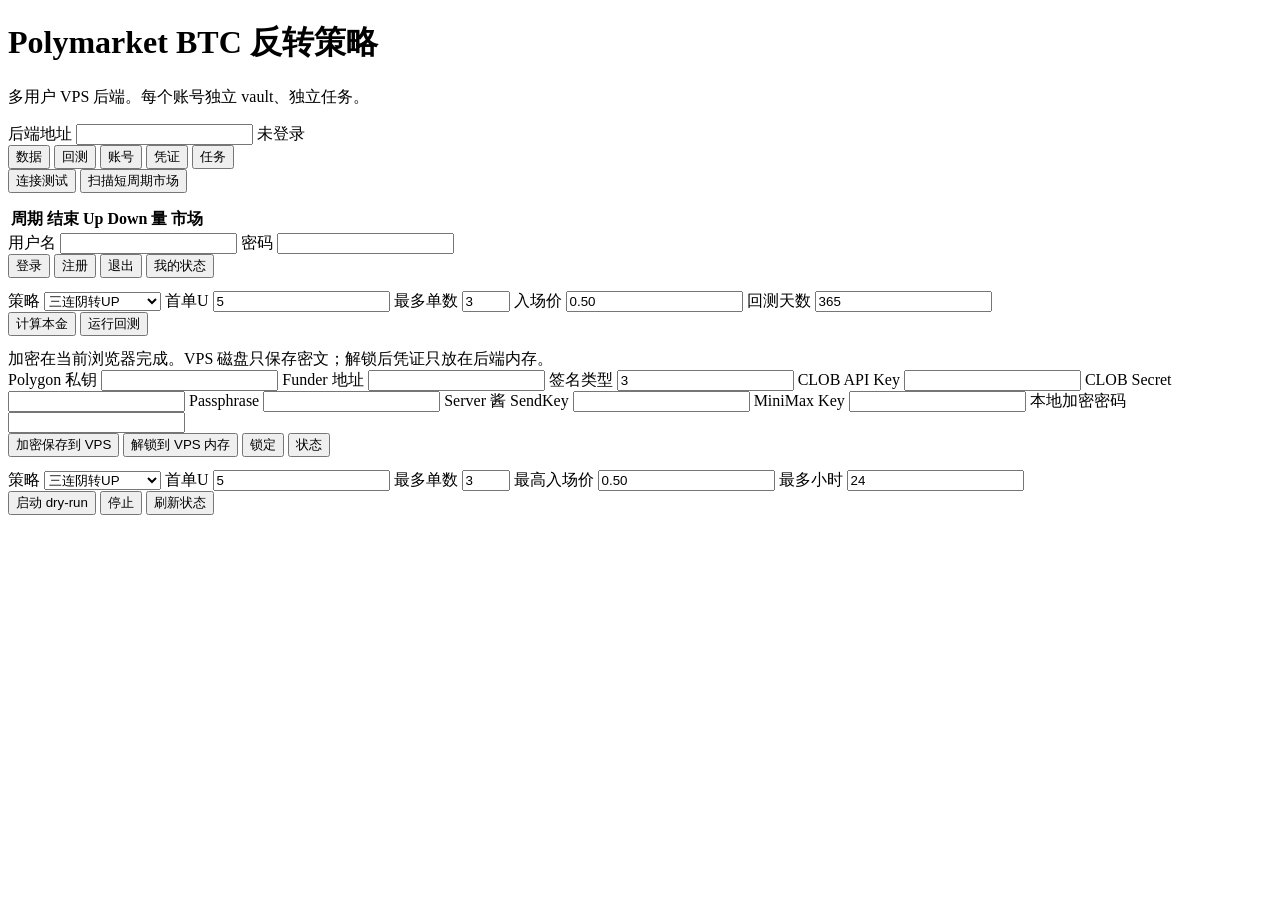
==== vps_version/frontend/index.html @ f08d7cf4 "Fix VPS frontend public asset paths" ====
<!doctype html>
<html lang="zh-CN">
<head>
  <meta charset="utf-8">
  <meta name="viewport" content="width=device-width, initial-scale=1">
  <title>Polymarket VPS 控制台</title>
  <link rel="stylesheet" href="/static/styles.css">
</head>
<body>
  <header>
    <div>
      <h1>Polymarket BTC 反转策略</h1>
      <p>多用户 VPS 后端。每个账号独立 vault、独立任务。</p>
    </div>
    <div class="header-controls">
      <label class="endpoint">后端地址 <input id="apiBase" value=""></label>
      <span id="loginState">未登录</span>
    </div>
  </header>

  <main>
    <nav>
      <button class="tab active" data-tab="dashboard">数据</button>
      <button class="tab" data-tab="backtest">回测</button>
      <button class="tab" data-tab="account">账号</button>
      <button class="tab" data-tab="vault">凭证</button>
      <button class="tab" data-tab="live">任务</button>
    </nav>

    <section id="dashboard" class="panel active">
      <div class="toolbar">
        <button id="healthBtn">连接测试</button>
        <button id="scanBtn">扫描短周期市场</button>
      </div>
      <pre id="healthBox"></pre>
      <table>
        <thead><tr><th>周期</th><th>结束</th><th>Up</th><th>Down</th><th>量</th><th>市场</th></tr></thead>
        <tbody id="marketsBody"></tbody>
      </table>
    </section>

    <section id="account" class="panel">
      <div class="form-grid">
        <label>用户名 <input id="username" autocomplete="username"></label>
        <label>密码 <input id="password" type="password" autocomplete="current-password"></label>
      </div>
      <div class="toolbar">
        <button id="loginBtn">登录</button>
        <button id="registerBtn">注册</button>
        <button id="logoutBtn">退出</button>
        <button id="meBtn">我的状态</button>
      </div>
      <pre id="accountBox"></pre>
    </section>

    <section id="backtest" class="panel">
      <div class="form-grid">
        <label>策略
          <select id="mode">
            <option>三连阴转UP</option>
            <option>三连阳转DOWN</option>
          </select>
        </label>
        <label>首单U <input id="initial" type="number" value="5" step="0.1"></label>
        <label>最多单数 <input id="layers" type="number" value="3" min="1" max="10"></label>
        <label>入场价 <input id="entry" type="number" value="0.50" step="0.01"></label>
        <label>回测天数 <input id="days" type="number" value="365"></label>
      </div>
      <div class="toolbar">
        <button id="capitalBtn">计算本金</button>
        <button id="backtestBtn">运行回测</button>
      </div>
      <pre id="capitalBox"></pre>
      <pre id="backtestBox"></pre>
    </section>

    <section id="vault" class="panel">
      <div class="notice">加密在当前浏览器完成。VPS 磁盘只保存密文；解锁后凭证只放在后端内存。</div>
      <div class="form-grid">
        <label>Polygon 私钥 <input id="privKey" type="password" autocomplete="off"></label>
        <label>Funder 地址 <input id="funder" autocomplete="off"></label>
        <label>签名类型 <input id="signatureType" value="3"></label>
        <label>CLOB API Key <input id="apiKey" autocomplete="off"></label>
        <label>CLOB Secret <input id="apiSecret" type="password" autocomplete="off"></label>
        <label>Passphrase <input id="apiPassphrase" type="password" autocomplete="off"></label>
        <label>Server 酱 SendKey <input id="serverChan" type="password" autocomplete="off"></label>
        <label>MiniMax Key <input id="minimax" type="password" autocomplete="off"></label>
        <label>本地加密密码 <input id="vaultPassword" type="password" autocomplete="new-password"></label>
      </div>
      <div class="toolbar">
        <button id="saveVaultBtn">加密保存到 VPS</button>
        <button id="unlockVaultBtn">解锁到 VPS 内存</button>
        <button id="lockVaultBtn">锁定</button>
        <button id="vaultStatusBtn">状态</button>
      </div>
      <pre id="vaultBox"></pre>
    </section>

    <section id="live" class="panel">
      <div class="form-grid">
        <label>策略
          <select id="liveMode">
            <option>三连阴转UP</option>
            <option>三连阳转DOWN</option>
          </select>
        </label>
        <label>首单U <input id="liveInitial" type="number" value="5" step="0.1"></label>
        <label>最多单数 <input id="liveLayers" type="number" value="3" min="1" max="10"></label>
        <label>最高入场价 <input id="liveEntry" type="number" value="0.50" step="0.01"></label>
        <label>最多小时 <input id="liveHours" type="number" value="24" step="1"></label>
      </div>
      <div class="toolbar">
        <button id="startDryRunBtn">启动 dry-run</button>
        <button id="stopLiveBtn">停止</button>
        <button id="liveStatusBtn">刷新状态</button>
      </div>
      <pre id="liveBox"></pre>
    </section>
  </main>

  <script src="/static/app.js"></script>
</body>
</html>
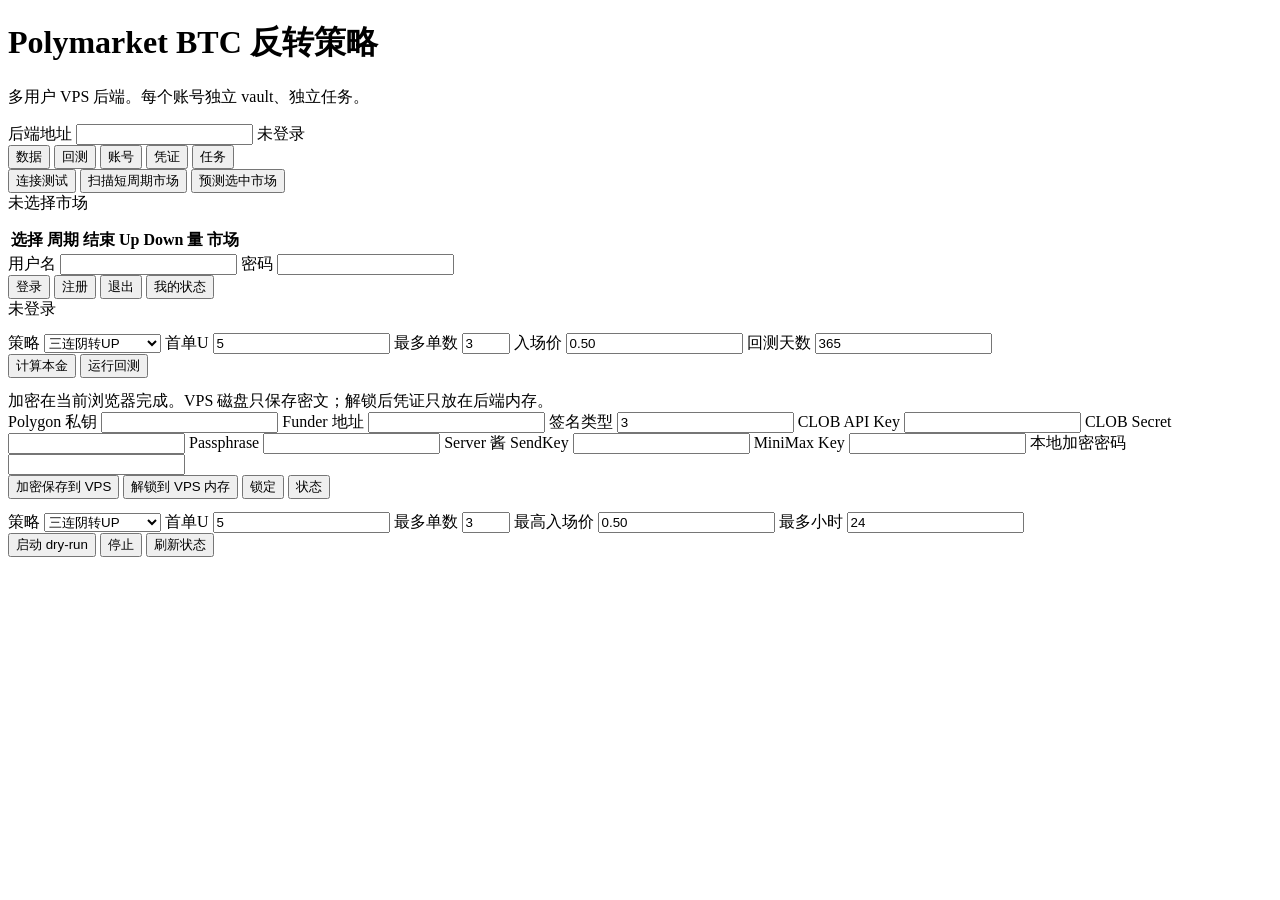
==== commit 38c49e09: "Add VPS market selection prediction UI" ====
--- a/vps_version/frontend/index.html
+++ b/vps_version/frontend/index.html
@@ -31,10 +31,12 @@
       <div class="toolbar">
         <button id="healthBtn">连接测试</button>
         <button id="scanBtn">扫描短周期市场</button>
+        <button id="predictBtn">预测选中市场</button>
       </div>
+      <div id="selectedMarketBox" class="status-line">未选择市场</div>
       <pre id="healthBox"></pre>
       <table>
-        <thead><tr><th>周期</th><th>结束</th><th>Up</th><th>Down</th><th>量</th><th>市场</th></tr></thead>
+        <thead><tr><th>选择</th><th>周期</th><th>结束</th><th>Up</th><th>Down</th><th>量</th><th>市场</th></tr></thead>
         <tbody id="marketsBody"></tbody>
       </table>
     </section>
@@ -50,6 +52,7 @@
         <button id="logoutBtn">退出</button>
         <button id="meBtn">我的状态</button>
       </div>
+      <div id="accountStatus" class="status-line">未登录</div>
       <pre id="accountBox"></pre>
     </section>
 
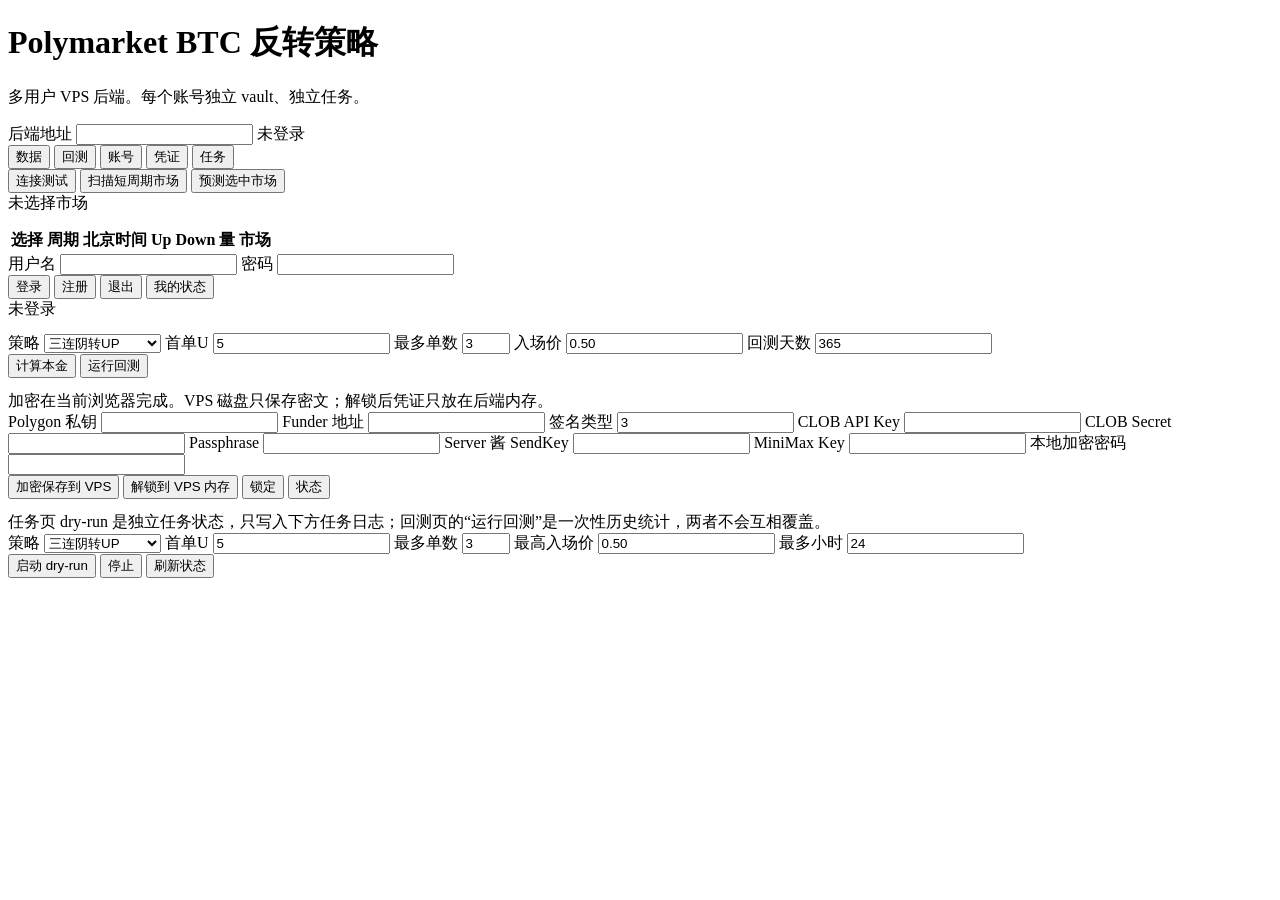
==== commit 7fc4ec15: "Show Beijing time for VPS markets" ====
--- a/vps_version/frontend/index.html
+++ b/vps_version/frontend/index.html
@@ -36,7 +36,7 @@
       <div id="selectedMarketBox" class="status-line">未选择市场</div>
       <pre id="healthBox"></pre>
       <table>
-        <thead><tr><th>选择</th><th>周期</th><th>结束</th><th>Up</th><th>Down</th><th>量</th><th>市场</th></tr></thead>
+        <thead><tr><th>选择</th><th>周期</th><th>北京时间</th><th>Up</th><th>Down</th><th>量</th><th>市场</th></tr></thead>
         <tbody id="marketsBody"></tbody>
       </table>
     </section>
@@ -100,6 +100,7 @@
     </section>
 
     <section id="live" class="panel">
+      <div class="notice">任务页 dry-run 是独立任务状态，只写入下方任务日志；回测页的“运行回测”是一次性历史统计，两者不会互相覆盖。</div>
       <div class="form-grid">
         <label>策略
           <select id="liveMode">
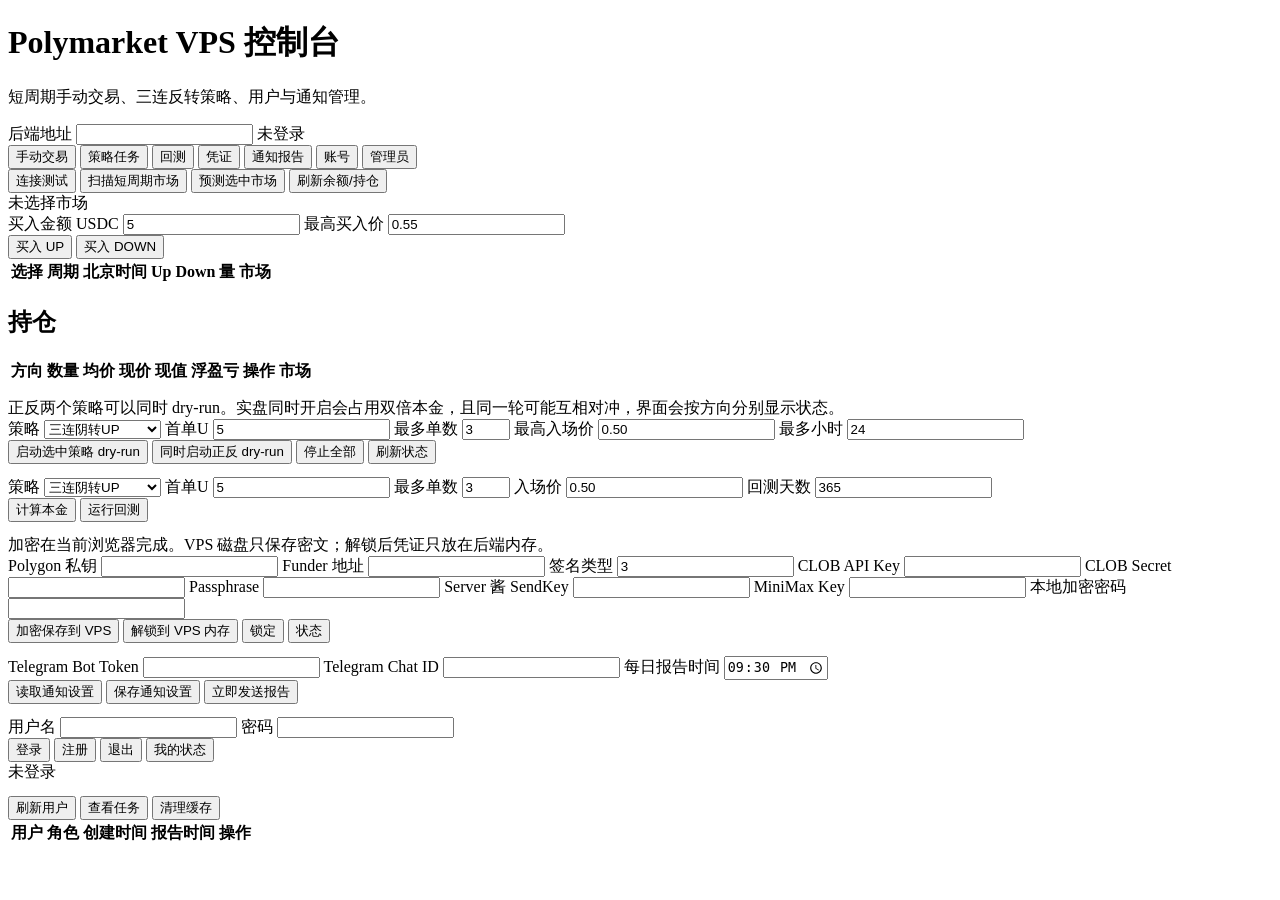
==== commit f9cf6aff: "Add VPS admin and notification controls" ====
--- a/vps_version/frontend/index.html
+++ b/vps_version/frontend/index.html
@@ -9,8 +9,8 @@
 <body>
   <header>
     <div>
-      <h1>Polymarket BTC 反转策略</h1>
-      <p>多用户 VPS 后端。每个账号独立 vault、独立任务。</p>
+      <h1>Polymarket VPS 控制台</h1>
+      <p>短周期手动交易、三连反转策略、用户与通知管理。</p>
     </div>
     <div class="header-controls">
       <label class="endpoint">后端地址 <input id="apiBase" value=""></label>
@@ -20,40 +20,70 @@
 
   <main>
     <nav>
-      <button class="tab active" data-tab="dashboard">数据</button>
+      <button class="tab active" data-tab="manual">手动交易</button>
+      <button class="tab" data-tab="strategy">策略任务</button>
       <button class="tab" data-tab="backtest">回测</button>
+      <button class="tab" data-tab="vault">凭证</button>
+      <button class="tab" data-tab="notify">通知报告</button>
       <button class="tab" data-tab="account">账号</button>
-      <button class="tab" data-tab="vault">凭证</button>
-      <button class="tab" data-tab="live">任务</button>
+      <button class="tab" data-tab="admin">管理员</button>
     </nav>
 
-    <section id="dashboard" class="panel active">
+    <section id="manual" class="panel active">
+      <div class="top-grid">
+        <div>
+          <div class="toolbar">
+            <button id="healthBtn">连接测试</button>
+            <button id="scanBtn">扫描短周期市场</button>
+            <button id="predictBtn">预测选中市场</button>
+            <button id="snapshotBtn">刷新余额/持仓</button>
+          </div>
+          <div id="selectedMarketBox" class="status-line">未选择市场</div>
+        </div>
+        <div id="snapshotSummary" class="metric-row"></div>
+      </div>
+      <div class="form-grid compact">
+        <label>买入金额 USDC <input id="manualAmount" type="number" value="5" step="0.1"></label>
+        <label>最高买入价 <input id="manualMaxPrice" type="number" value="0.55" step="0.01"></label>
+      </div>
       <div class="toolbar">
-        <button id="healthBtn">连接测试</button>
-        <button id="scanBtn">扫描短周期市场</button>
-        <button id="predictBtn">预测选中市场</button>
+        <button id="buyUpBtn">买入 UP</button>
+        <button id="buyDownBtn">买入 DOWN</button>
       </div>
-      <div id="selectedMarketBox" class="status-line">未选择市场</div>
-      <pre id="healthBox"></pre>
       <table>
         <thead><tr><th>选择</th><th>周期</th><th>北京时间</th><th>Up</th><th>Down</th><th>量</th><th>市场</th></tr></thead>
         <tbody id="marketsBody"></tbody>
       </table>
+      <h2>持仓</h2>
+      <table>
+        <thead><tr><th>方向</th><th>数量</th><th>均价</th><th>现价</th><th>现值</th><th>浮盈亏</th><th>操作</th><th>市场</th></tr></thead>
+        <tbody id="positionsBody"></tbody>
+      </table>
+      <pre id="manualBox"></pre>
     </section>
 
-    <section id="account" class="panel">
+    <section id="strategy" class="panel">
+      <div class="notice">正反两个策略可以同时 dry-run。实盘同时开启会占用双倍本金，且同一轮可能互相对冲，界面会按方向分别显示状态。</div>
       <div class="form-grid">
-        <label>用户名 <input id="username" autocomplete="username"></label>
-        <label>密码 <input id="password" type="password" autocomplete="current-password"></label>
+        <label>策略
+          <select id="liveMode">
+            <option>三连阴转UP</option>
+            <option>三连阳转DOWN</option>
+          </select>
+        </label>
+        <label>首单U <input id="liveInitial" type="number" value="5" step="0.1"></label>
+        <label>最多单数 <input id="liveLayers" type="number" value="3" min="1" max="10"></label>
+        <label>最高入场价 <input id="liveEntry" type="number" value="0.50" step="0.01"></label>
+        <label>最多小时 <input id="liveHours" type="number" value="24" step="1"></label>
       </div>
       <div class="toolbar">
-        <button id="loginBtn">登录</button>
-        <button id="registerBtn">注册</button>
-        <button id="logoutBtn">退出</button>
-        <button id="meBtn">我的状态</button>
+        <button id="startDryRunBtn">启动选中策略 dry-run</button>
+        <button id="startBothDryRunBtn">同时启动正反 dry-run</button>
+        <button id="stopLiveBtn">停止全部</button>
+        <button id="liveStatusBtn">刷新状态</button>
       </div>
-      <div id="accountStatus" class="status-line">未登录</div>
-      <pre id="accountBox"></pre>
+      <div id="liveCards" class="cards"></div>
+      <pre id="liveBox"></pre>
     </section>
 
     <section id="backtest" class="panel">
@@ -99,26 +129,48 @@
       <pre id="vaultBox"></pre>
     </section>
 
-    <section id="live" class="panel">
-      <div class="notice">任务页 dry-run 是独立任务状态，只写入下方任务日志；回测页的“运行回测”是一次性历史统计，两者不会互相覆盖。</div>
+    <section id="notify" class="panel">
       <div class="form-grid">
-        <label>策略
-          <select id="liveMode">
-            <option>三连阴转UP</option>
-            <option>三连阳转DOWN</option>
-          </select>
+        <label>Telegram Bot Token <input id="telegramToken" type="password" autocomplete="off"></label>
+        <label>Telegram Chat ID <input id="telegramChat" autocomplete="off"></label>
+        <label>每日报告时间
+          <input id="dailyReportTime" type="time" value="21:30">
         </label>
-        <label>首单U <input id="liveInitial" type="number" value="5" step="0.1"></label>
-        <label>最多单数 <input id="liveLayers" type="number" value="3" min="1" max="10"></label>
-        <label>最高入场价 <input id="liveEntry" type="number" value="0.50" step="0.01"></label>
-        <label>最多小时 <input id="liveHours" type="number" value="24" step="1"></label>
       </div>
       <div class="toolbar">
-        <button id="startDryRunBtn">启动 dry-run</button>
-        <button id="stopLiveBtn">停止</button>
-        <button id="liveStatusBtn">刷新状态</button>
+        <button id="loadNotifyBtn">读取通知设置</button>
+        <button id="saveNotifyBtn">保存通知设置</button>
+        <button id="sendReportBtn">立即发送报告</button>
       </div>
-      <pre id="liveBox"></pre>
+      <pre id="notifyBox"></pre>
+    </section>
+
+    <section id="account" class="panel">
+      <div class="form-grid">
+        <label>用户名 <input id="username" autocomplete="username"></label>
+        <label>密码 <input id="password" type="password" autocomplete="current-password"></label>
+      </div>
+      <div class="toolbar">
+        <button id="loginBtn">登录</button>
+        <button id="registerBtn">注册</button>
+        <button id="logoutBtn">退出</button>
+        <button id="meBtn">我的状态</button>
+      </div>
+      <div id="accountStatus" class="status-line">未登录</div>
+      <pre id="accountBox"></pre>
+    </section>
+
+    <section id="admin" class="panel">
+      <div class="toolbar">
+        <button id="adminUsersBtn">刷新用户</button>
+        <button id="adminJobsBtn">查看任务</button>
+        <button id="clearCacheBtn">清理缓存</button>
+      </div>
+      <table>
+        <thead><tr><th>用户</th><th>角色</th><th>创建时间</th><th>报告时间</th><th>操作</th></tr></thead>
+        <tbody id="adminUsersBody"></tbody>
+      </table>
+      <pre id="adminBox"></pre>
     </section>
   </main>
 
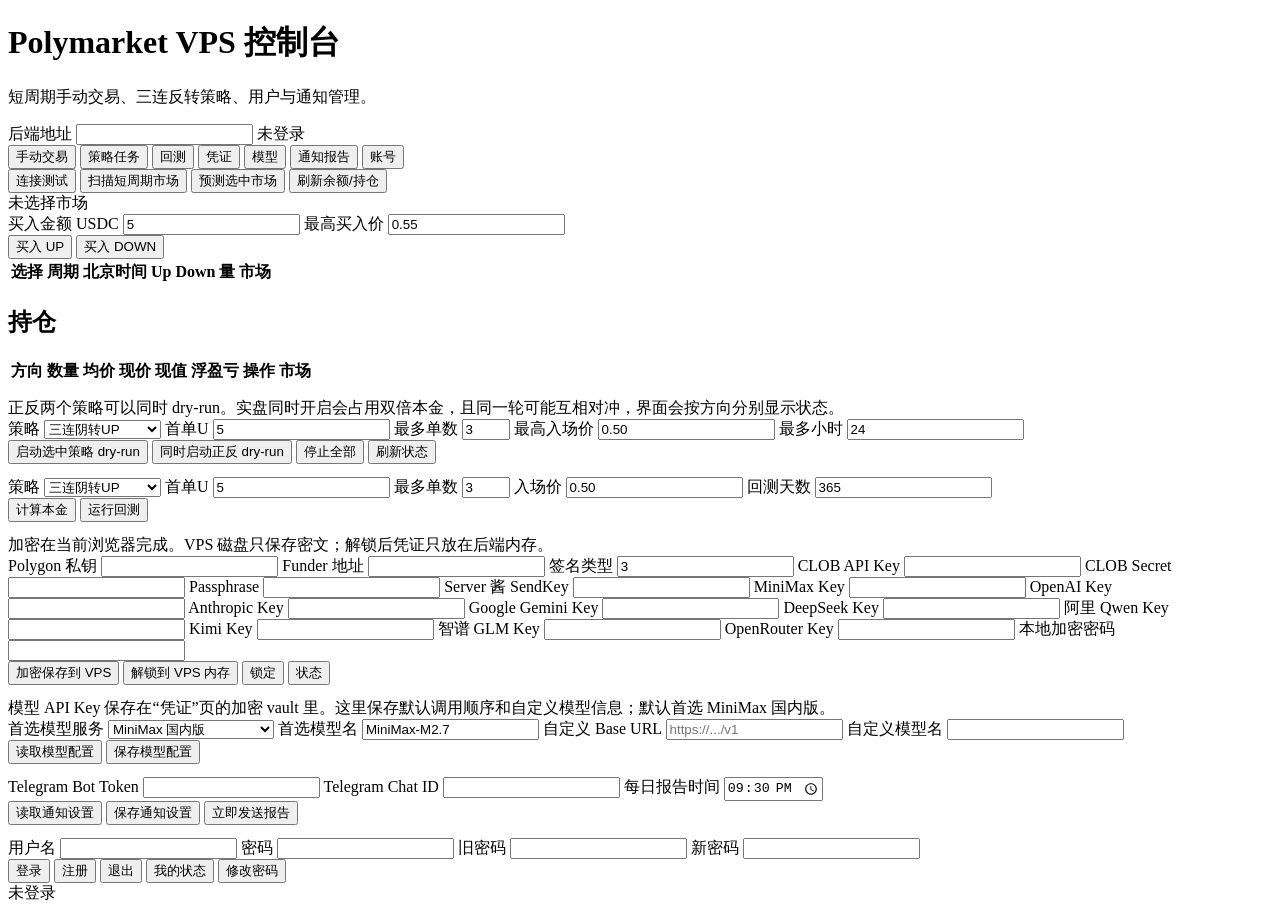
==== commit fb3bc131: "Separate admin backend and user model settings" ====
--- a/vps_version/frontend/index.html
+++ b/vps_version/frontend/index.html
@@ -24,9 +24,9 @@
       <button class="tab" data-tab="strategy">策略任务</button>
       <button class="tab" data-tab="backtest">回测</button>
       <button class="tab" data-tab="vault">凭证</button>
+      <button class="tab" data-tab="models">模型</button>
       <button class="tab" data-tab="notify">通知报告</button>
       <button class="tab" data-tab="account">账号</button>
-      <button class="tab" data-tab="admin">管理员</button>
     </nav>
 
     <section id="manual" class="panel active">
@@ -118,6 +118,14 @@
         <label>Passphrase <input id="apiPassphrase" type="password" autocomplete="off"></label>
         <label>Server 酱 SendKey <input id="serverChan" type="password" autocomplete="off"></label>
         <label>MiniMax Key <input id="minimax" type="password" autocomplete="off"></label>
+        <label>OpenAI Key <input id="openaiKey" type="password" autocomplete="off"></label>
+        <label>Anthropic Key <input id="anthropicKey" type="password" autocomplete="off"></label>
+        <label>Google Gemini Key <input id="googleKey" type="password" autocomplete="off"></label>
+        <label>DeepSeek Key <input id="deepseekKey" type="password" autocomplete="off"></label>
+        <label>阿里 Qwen Key <input id="qwenKey" type="password" autocomplete="off"></label>
+        <label>Kimi Key <input id="kimiKey" type="password" autocomplete="off"></label>
+        <label>智谱 GLM Key <input id="zhipuKey" type="password" autocomplete="off"></label>
+        <label>OpenRouter Key <input id="openrouterKey" type="password" autocomplete="off"></label>
         <label>本地加密密码 <input id="vaultPassword" type="password" autocomplete="new-password"></label>
       </div>
       <div class="toolbar">
@@ -129,6 +137,34 @@
       <pre id="vaultBox"></pre>
     </section>
 
+    <section id="models" class="panel">
+      <div class="notice">模型 API Key 保存在“凭证”页的加密 vault 里。这里保存默认调用顺序和自定义模型信息；默认首选 MiniMax 国内版。</div>
+      <div class="form-grid">
+        <label>首选模型服务
+          <select id="preferredProvider">
+            <option value="minimax_cn">MiniMax 国内版</option>
+            <option value="deepseek">DeepSeek</option>
+            <option value="qwen">阿里 Qwen</option>
+            <option value="kimi">Kimi</option>
+            <option value="zhipu">智谱 GLM</option>
+            <option value="openai">OpenAI</option>
+            <option value="anthropic">Anthropic Claude</option>
+            <option value="google">Google Gemini</option>
+            <option value="openrouter">OpenRouter</option>
+            <option value="custom">自定义 OpenAI 兼容接口</option>
+          </select>
+        </label>
+        <label>首选模型名 <input id="preferredModel" value="MiniMax-M2.7"></label>
+        <label>自定义 Base URL <input id="customBaseUrl" placeholder="https://.../v1"></label>
+        <label>自定义模型名 <input id="customModel"></label>
+      </div>
+      <div class="toolbar">
+        <button id="loadModelBtn">读取模型配置</button>
+        <button id="saveModelBtn">保存模型配置</button>
+      </div>
+      <pre id="modelBox"></pre>
+    </section>
+
     <section id="notify" class="panel">
       <div class="form-grid">
         <label>Telegram Bot Token <input id="telegramToken" type="password" autocomplete="off"></label>
@@ -149,29 +185,20 @@
       <div class="form-grid">
         <label>用户名 <input id="username" autocomplete="username"></label>
         <label>密码 <input id="password" type="password" autocomplete="current-password"></label>
+        <label>旧密码 <input id="oldPassword" type="password" autocomplete="current-password"></label>
+        <label>新密码 <input id="newPassword" type="password" autocomplete="new-password"></label>
       </div>
       <div class="toolbar">
         <button id="loginBtn">登录</button>
         <button id="registerBtn">注册</button>
         <button id="logoutBtn">退出</button>
         <button id="meBtn">我的状态</button>
+        <button id="changePasswordBtn">修改密码</button>
       </div>
       <div id="accountStatus" class="status-line">未登录</div>
       <pre id="accountBox"></pre>
     </section>
 
-    <section id="admin" class="panel">
-      <div class="toolbar">
-        <button id="adminUsersBtn">刷新用户</button>
-        <button id="adminJobsBtn">查看任务</button>
-        <button id="clearCacheBtn">清理缓存</button>
-      </div>
-      <table>
-        <thead><tr><th>用户</th><th>角色</th><th>创建时间</th><th>报告时间</th><th>操作</th></tr></thead>
-        <tbody id="adminUsersBody"></tbody>
-      </table>
-      <pre id="adminBox"></pre>
-    </section>
   </main>
 
   <script src="/static/app.js"></script>
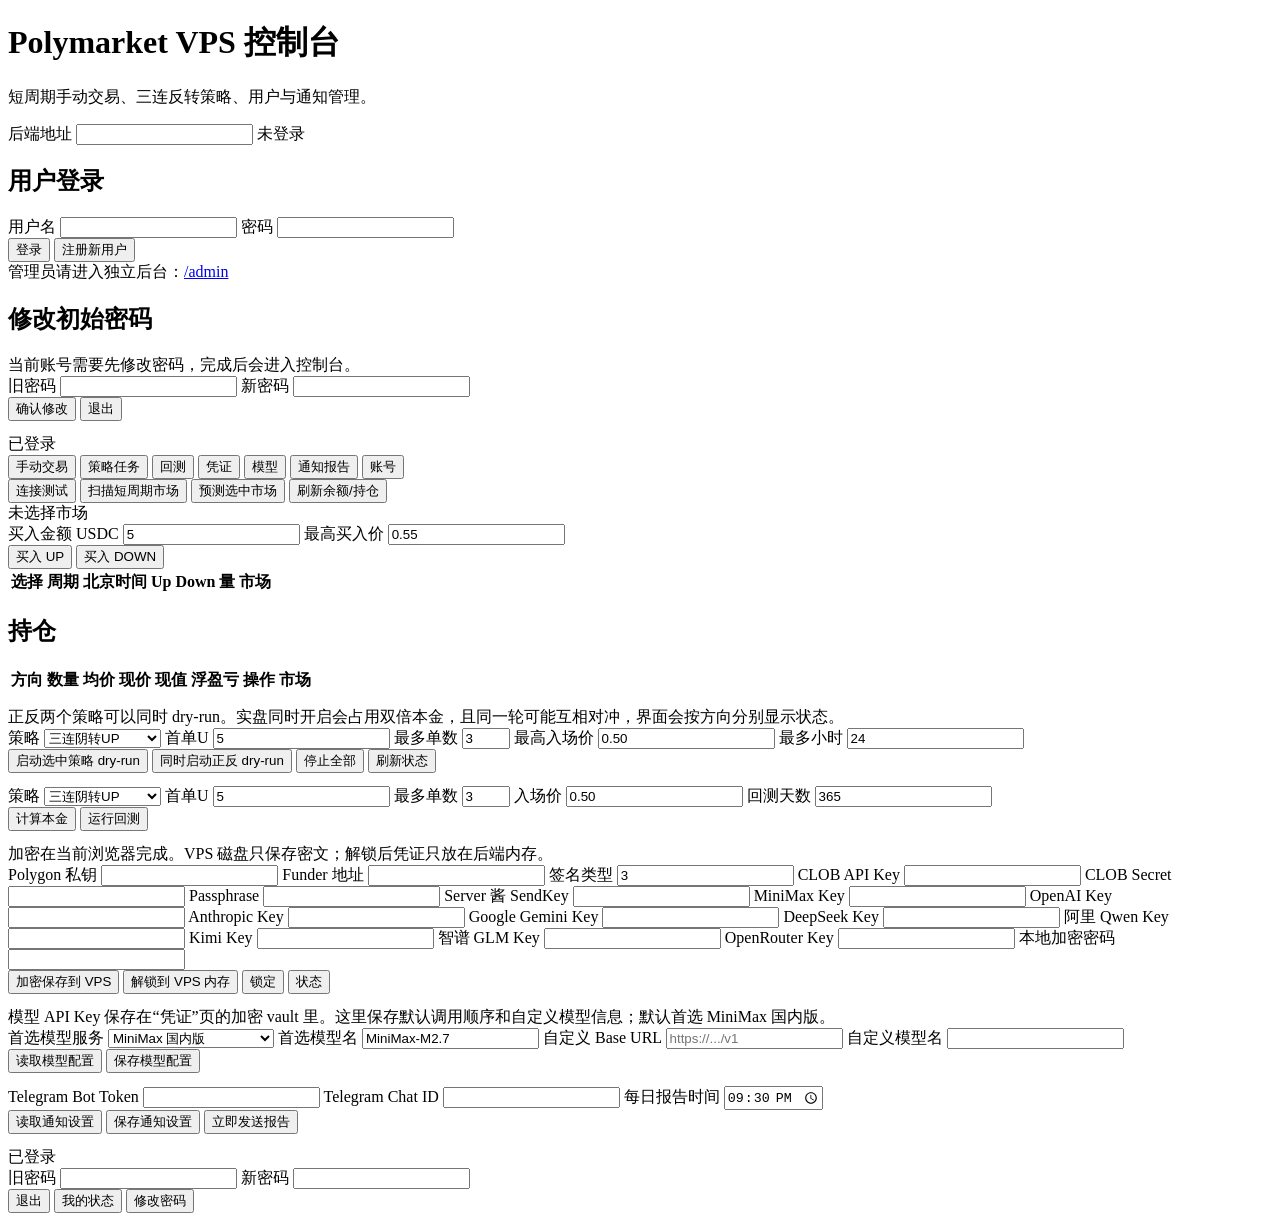
==== commit 21bf6747: "Improve login flow for users and admin" ====
--- a/vps_version/frontend/index.html
+++ b/vps_version/frontend/index.html
@@ -19,6 +19,36 @@
   </header>
 
   <main>
+    <section id="loginView" class="auth-card">
+      <h2>用户登录</h2>
+      <div class="form-grid">
+        <label>用户名 <input id="username" autocomplete="username"></label>
+        <label>密码 <input id="password" type="password" autocomplete="current-password"></label>
+      </div>
+      <div class="toolbar">
+        <button id="loginBtn">登录</button>
+        <button id="registerBtn" class="secondary">注册新用户</button>
+      </div>
+      <div class="notice">管理员请进入独立后台：<a href="/admin">/admin</a></div>
+      <pre id="loginBox"></pre>
+    </section>
+
+    <section id="forcePasswordView" class="auth-card hidden">
+      <h2>修改初始密码</h2>
+      <div class="notice">当前账号需要先修改密码，完成后会进入控制台。</div>
+      <div class="form-grid">
+        <label>旧密码 <input id="forceOldPassword" type="password" autocomplete="current-password"></label>
+        <label>新密码 <input id="forceNewPassword" type="password" autocomplete="new-password"></label>
+      </div>
+      <div class="toolbar">
+        <button id="forceChangePasswordBtn">确认修改</button>
+        <button id="forceLogoutBtn" class="secondary">退出</button>
+      </div>
+      <pre id="forcePasswordBox"></pre>
+    </section>
+
+    <section id="appView" class="hidden">
+    <div id="sessionBanner" class="status-line ok">已登录</div>
     <nav>
       <button class="tab active" data-tab="manual">手动交易</button>
       <button class="tab" data-tab="strategy">策略任务</button>
@@ -182,23 +212,20 @@
     </section>
 
     <section id="account" class="panel">
-      <div class="form-grid">
-        <label>用户名 <input id="username" autocomplete="username"></label>
-        <label>密码 <input id="password" type="password" autocomplete="current-password"></label>
+      <div id="accountStatus" class="status-line">已登录</div>
+      <div class="form-grid">
         <label>旧密码 <input id="oldPassword" type="password" autocomplete="current-password"></label>
         <label>新密码 <input id="newPassword" type="password" autocomplete="new-password"></label>
       </div>
       <div class="toolbar">
-        <button id="loginBtn">登录</button>
-        <button id="registerBtn">注册</button>
         <button id="logoutBtn">退出</button>
         <button id="meBtn">我的状态</button>
         <button id="changePasswordBtn">修改密码</button>
       </div>
-      <div id="accountStatus" class="status-line">未登录</div>
       <pre id="accountBox"></pre>
     </section>
 
+    </section>
   </main>
 
   <script src="/static/app.js"></script>
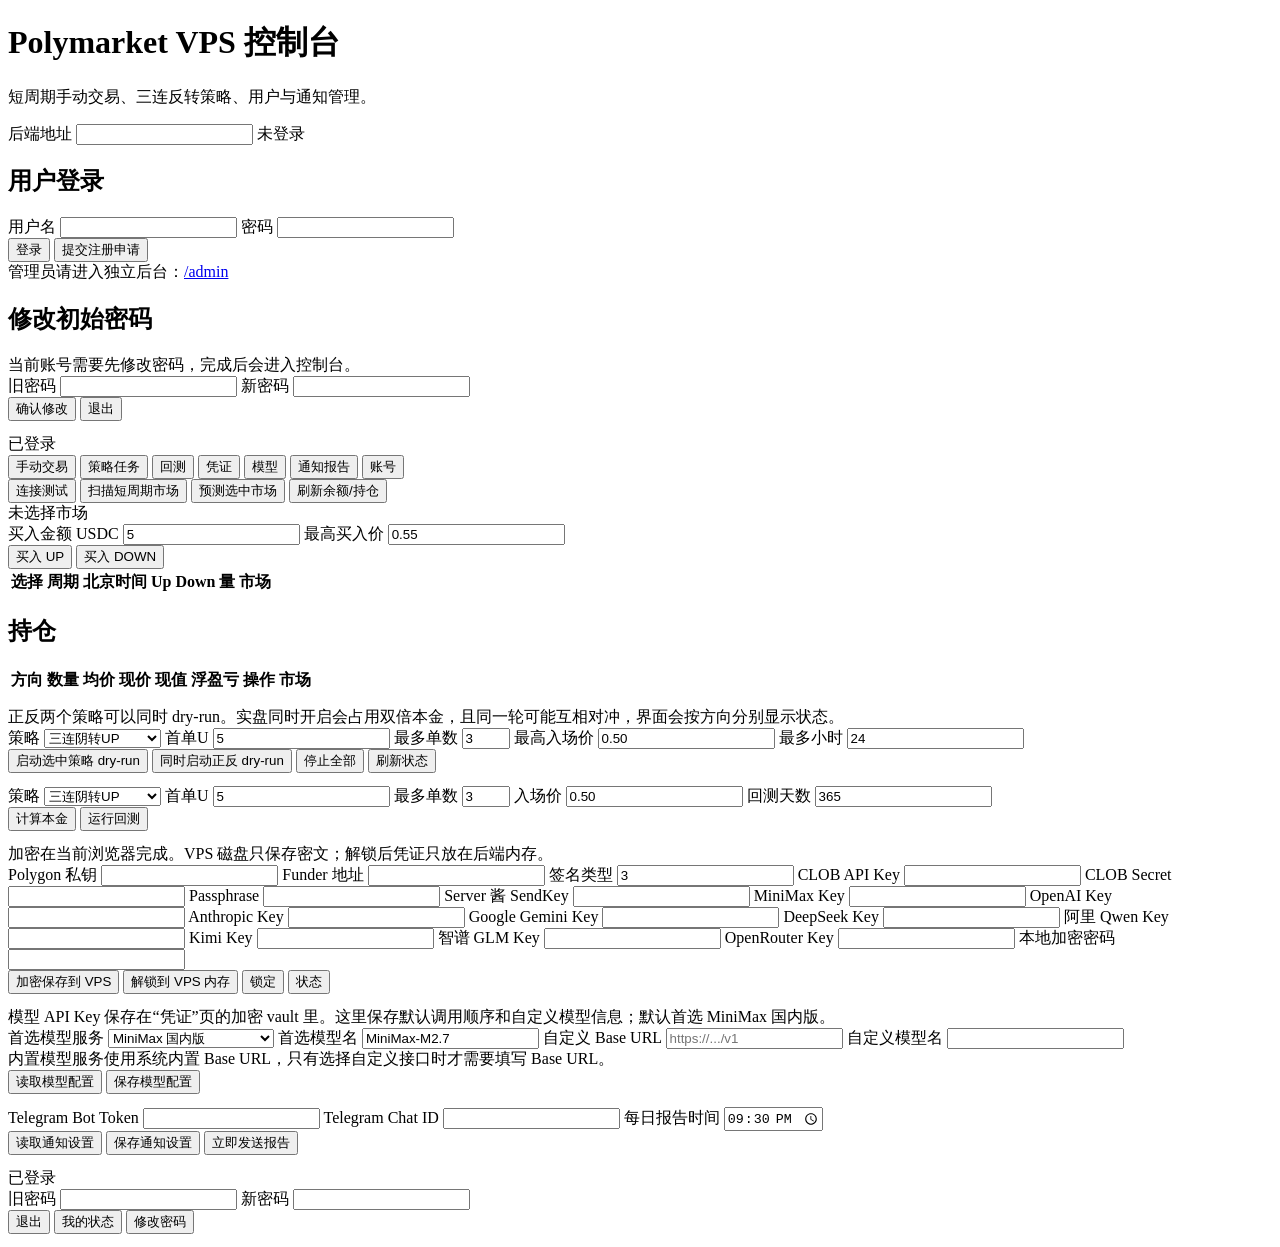
==== commit 0b2d7c6d: "Require admin approval for user registration" ====
--- a/vps_version/frontend/index.html
+++ b/vps_version/frontend/index.html
@@ -27,7 +27,7 @@
       </div>
       <div class="toolbar">
         <button id="loginBtn">登录</button>
-        <button id="registerBtn" class="secondary">注册新用户</button>
+        <button id="registerBtn" class="secondary">提交注册申请</button>
       </div>
       <div class="notice">管理员请进入独立后台：<a href="/admin">/admin</a></div>
       <pre id="loginBox"></pre>
@@ -185,9 +185,10 @@
           </select>
         </label>
         <label>首选模型名 <input id="preferredModel" value="MiniMax-M2.7"></label>
-        <label>自定义 Base URL <input id="customBaseUrl" placeholder="https://.../v1"></label>
-        <label>自定义模型名 <input id="customModel"></label>
-      </div>
+        <label id="customBaseUrlWrap" class="hidden">自定义 Base URL <input id="customBaseUrl" placeholder="https://.../v1"></label>
+        <label id="customModelWrap" class="hidden">自定义模型名 <input id="customModel"></label>
+      </div>
+      <div id="providerBaseHint" class="status-line">内置模型服务使用系统内置 Base URL，只有选择自定义接口时才需要填写 Base URL。</div>
       <div class="toolbar">
         <button id="loadModelBtn">读取模型配置</button>
         <button id="saveModelBtn">保存模型配置</button>
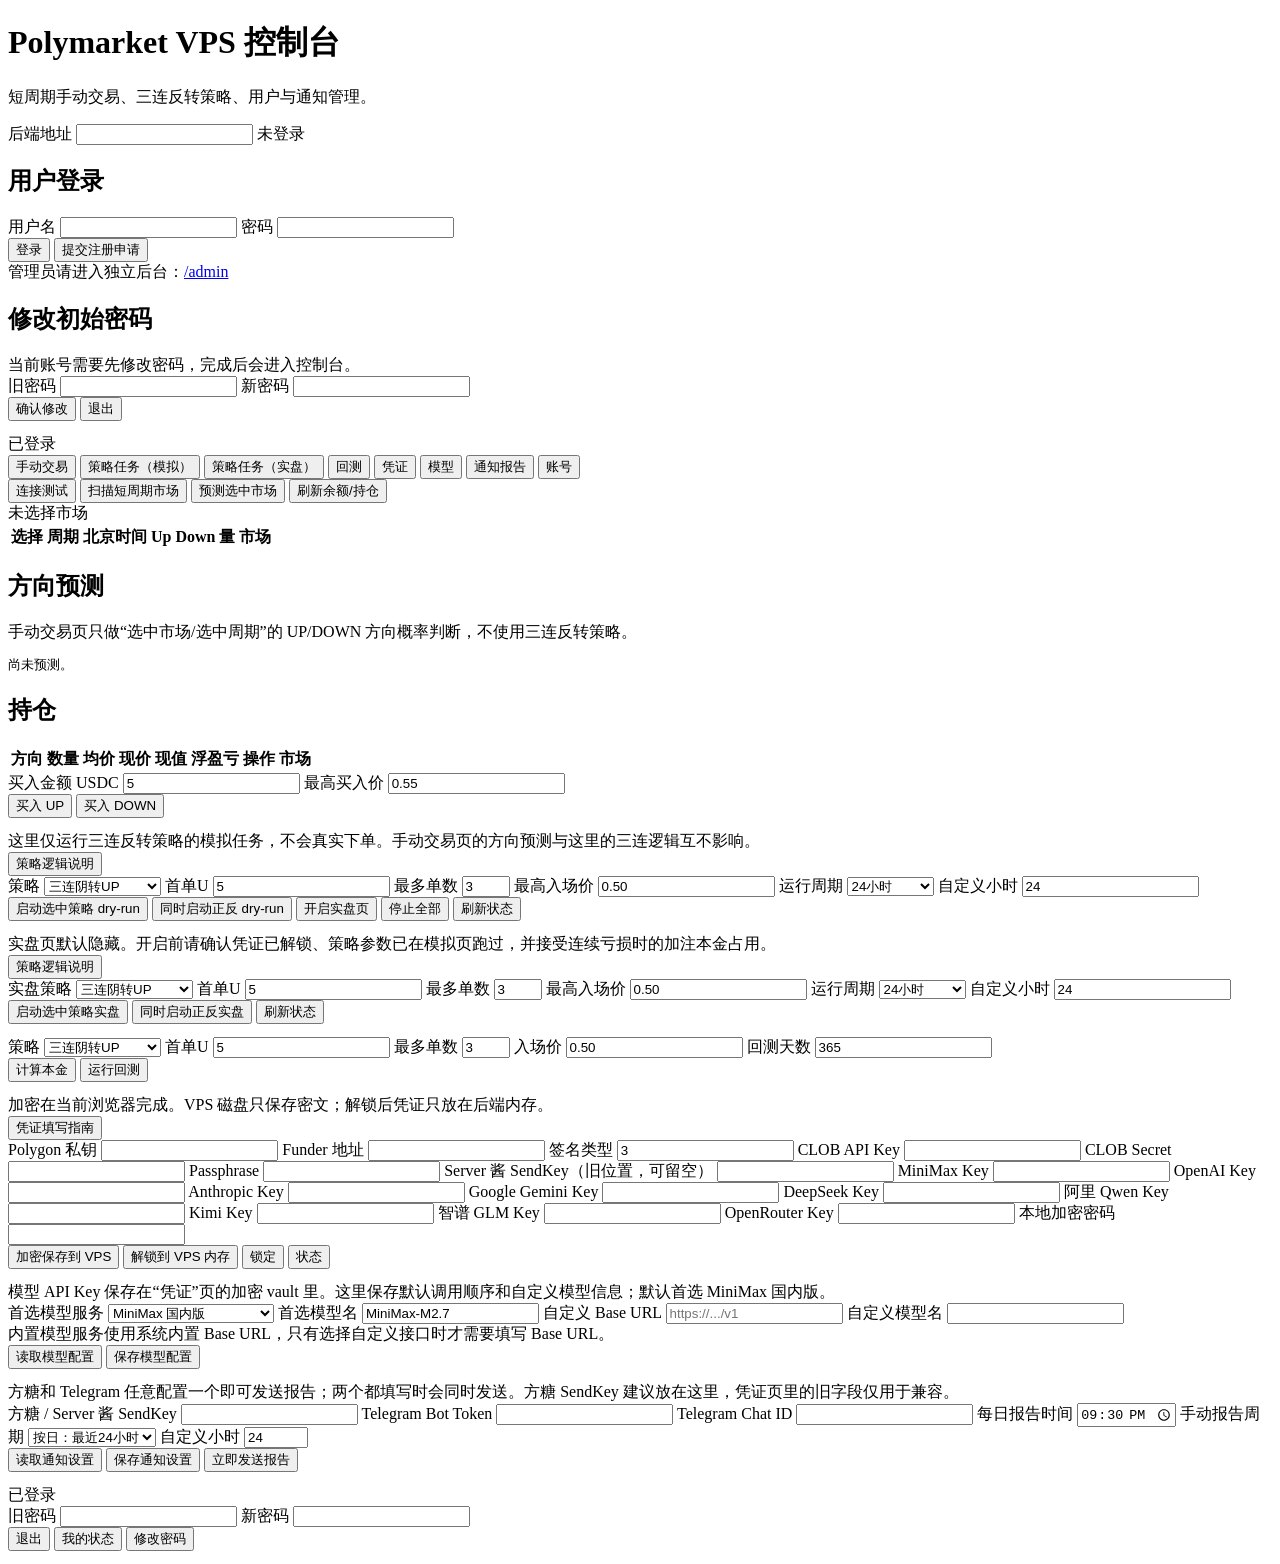
==== commit e5429e67: "Separate manual prediction and reporting controls" ====
--- a/vps_version/frontend/index.html
+++ b/vps_version/frontend/index.html
@@ -51,7 +51,8 @@
     <div id="sessionBanner" class="status-line ok">已登录</div>
     <nav>
       <button class="tab active" data-tab="manual">手动交易</button>
-      <button class="tab" data-tab="strategy">策略任务</button>
+      <button class="tab" data-tab="strategy">策略任务（模拟）</button>
+      <button id="liveTabBtn" class="tab hidden" data-tab="liveStrategy">策略任务（实盘）</button>
       <button class="tab" data-tab="backtest">回测</button>
       <button class="tab" data-tab="vault">凭证</button>
       <button class="tab" data-tab="models">模型</button>
@@ -60,8 +61,8 @@
     </nav>
 
     <section id="manual" class="panel active">
-      <div class="top-grid">
-        <div>
+      <div class="manual-layout">
+        <div class="manual-left">
           <div class="toolbar">
             <button id="healthBtn">连接测试</button>
             <button id="scanBtn">扫描短周期市场</button>
@@ -69,8 +70,22 @@
             <button id="snapshotBtn">刷新余额/持仓</button>
           </div>
           <div id="selectedMarketBox" class="status-line">未选择市场</div>
+          <table>
+            <thead><tr><th>选择</th><th>周期</th><th>北京时间</th><th>Up</th><th>Down</th><th>量</th><th>市场</th></tr></thead>
+            <tbody id="marketsBody"></tbody>
+          </table>
         </div>
-        <div id="snapshotSummary" class="metric-row"></div>
+        <div class="manual-right">
+          <div id="snapshotSummary" class="metric-row"></div>
+          <h2>方向预测</h2>
+          <div class="notice">手动交易页只做“选中市场/选中周期”的 UP/DOWN 方向概率判断，不使用三连反转策略。</div>
+          <pre id="predictionBox">尚未预测。</pre>
+          <h2>持仓</h2>
+          <table>
+            <thead><tr><th>方向</th><th>数量</th><th>均价</th><th>现价</th><th>现值</th><th>浮盈亏</th><th>操作</th><th>市场</th></tr></thead>
+            <tbody id="positionsBody"></tbody>
+          </table>
+        </div>
       </div>
       <div class="form-grid compact">
         <label>买入金额 USDC <input id="manualAmount" type="number" value="5" step="0.1"></label>
@@ -80,20 +95,12 @@
         <button id="buyUpBtn">买入 UP</button>
         <button id="buyDownBtn">买入 DOWN</button>
       </div>
-      <table>
-        <thead><tr><th>选择</th><th>周期</th><th>北京时间</th><th>Up</th><th>Down</th><th>量</th><th>市场</th></tr></thead>
-        <tbody id="marketsBody"></tbody>
-      </table>
-      <h2>持仓</h2>
-      <table>
-        <thead><tr><th>方向</th><th>数量</th><th>均价</th><th>现价</th><th>现值</th><th>浮盈亏</th><th>操作</th><th>市场</th></tr></thead>
-        <tbody id="positionsBody"></tbody>
-      </table>
       <pre id="manualBox"></pre>
     </section>
 
     <section id="strategy" class="panel">
-      <div class="notice">正反两个策略可以同时 dry-run。实盘同时开启会占用双倍本金，且同一轮可能互相对冲，界面会按方向分别显示状态。</div>
+      <div class="notice">这里仅运行三连反转策略的模拟任务，不会真实下单。手动交易页的方向预测与这里的三连逻辑互不影响。</div>
+      <button id="strategyHelpBtn" class="secondary">策略逻辑说明</button>
       <div class="form-grid">
         <label>策略
           <select id="liveMode">
@@ -104,16 +111,62 @@
         <label>首单U <input id="liveInitial" type="number" value="5" step="0.1"></label>
         <label>最多单数 <input id="liveLayers" type="number" value="3" min="1" max="10"></label>
         <label>最高入场价 <input id="liveEntry" type="number" value="0.50" step="0.01"></label>
-        <label>最多小时 <input id="liveHours" type="number" value="24" step="1"></label>
+        <label>运行周期
+          <select id="liveDurationPreset">
+            <option value="24">24小时</option>
+            <option value="72">3天</option>
+            <option value="168">1周</option>
+            <option value="720">1月</option>
+            <option value="2160">3月</option>
+            <option value="8760">1年</option>
+            <option value="custom">自定义小时</option>
+          </select>
+        </label>
+        <label id="liveHoursWrap" class="hidden">自定义小时 <input id="liveHours" type="number" value="24" step="1"></label>
       </div>
       <div class="toolbar">
         <button id="startDryRunBtn">启动选中策略 dry-run</button>
         <button id="startBothDryRunBtn">同时启动正反 dry-run</button>
+        <button id="enableLiveBtn" class="danger">开启实盘页</button>
         <button id="stopLiveBtn">停止全部</button>
         <button id="liveStatusBtn">刷新状态</button>
       </div>
       <div id="liveCards" class="cards"></div>
       <pre id="liveBox"></pre>
+    </section>
+
+    <section id="liveStrategy" class="panel">
+      <div class="notice warn">实盘页默认隐藏。开启前请确认凭证已解锁、策略参数已在模拟页跑过，并接受连续亏损时的加注本金占用。</div>
+      <button id="liveHelpBtn" class="secondary">策略逻辑说明</button>
+      <div class="form-grid">
+        <label>实盘策略
+          <select id="realMode">
+            <option>三连阴转UP</option>
+            <option>三连阳转DOWN</option>
+          </select>
+        </label>
+        <label>首单U <input id="realInitial" type="number" value="5" step="0.1"></label>
+        <label>最多单数 <input id="realLayers" type="number" value="3" min="1" max="10"></label>
+        <label>最高入场价 <input id="realEntry" type="number" value="0.50" step="0.01"></label>
+        <label>运行周期
+          <select id="realDurationPreset">
+            <option value="24">24小时</option>
+            <option value="72">3天</option>
+            <option value="168">1周</option>
+            <option value="720">1月</option>
+            <option value="2160">3月</option>
+            <option value="8760">1年</option>
+            <option value="custom">自定义小时</option>
+          </select>
+        </label>
+        <label id="realHoursWrap" class="hidden">自定义小时 <input id="realHours" type="number" value="24" step="1"></label>
+      </div>
+      <div class="toolbar">
+        <button id="startRealBtn" class="danger">启动选中策略实盘</button>
+        <button id="startBothRealBtn" class="danger">同时启动正反实盘</button>
+        <button id="realStatusBtn">刷新状态</button>
+      </div>
+      <pre id="realBox"></pre>
     </section>
 
     <section id="backtest" class="panel">
@@ -139,6 +192,7 @@
 
     <section id="vault" class="panel">
       <div class="notice">加密在当前浏览器完成。VPS 磁盘只保存密文；解锁后凭证只放在后端内存。</div>
+      <button id="credentialGuideBtn" class="secondary">凭证填写指南</button>
       <div class="form-grid">
         <label>Polygon 私钥 <input id="privKey" type="password" autocomplete="off"></label>
         <label>Funder 地址 <input id="funder" autocomplete="off"></label>
@@ -146,7 +200,7 @@
         <label>CLOB API Key <input id="apiKey" autocomplete="off"></label>
         <label>CLOB Secret <input id="apiSecret" type="password" autocomplete="off"></label>
         <label>Passphrase <input id="apiPassphrase" type="password" autocomplete="off"></label>
-        <label>Server 酱 SendKey <input id="serverChan" type="password" autocomplete="off"></label>
+        <label>Server 酱 SendKey（旧位置，可留空） <input id="serverChan" type="password" autocomplete="off"></label>
         <label>MiniMax Key <input id="minimax" type="password" autocomplete="off"></label>
         <label>OpenAI Key <input id="openaiKey" type="password" autocomplete="off"></label>
         <label>Anthropic Key <input id="anthropicKey" type="password" autocomplete="off"></label>
@@ -197,12 +251,23 @@
     </section>
 
     <section id="notify" class="panel">
-      <div class="form-grid">
+      <div class="notice">方糖和 Telegram 任意配置一个即可发送报告；两个都填写时会同时发送。方糖 SendKey 建议放在这里，凭证页里的旧字段仅用于兼容。</div>
+      <div class="form-grid">
+        <label>方糖 / Server 酱 SendKey <input id="notifyServerChan" type="password" autocomplete="off"></label>
         <label>Telegram Bot Token <input id="telegramToken" type="password" autocomplete="off"></label>
         <label>Telegram Chat ID <input id="telegramChat" autocomplete="off"></label>
         <label>每日报告时间
           <input id="dailyReportTime" type="time" value="21:30">
         </label>
+        <label>手动报告周期
+          <select id="reportPeriod">
+            <option value="day">按日：最近24小时</option>
+            <option value="week">按周：最近7天</option>
+            <option value="month">按月：最近30天</option>
+            <option value="custom">自定义小时</option>
+          </select>
+        </label>
+        <label id="reportHoursWrap" class="hidden">自定义小时 <input id="reportHours" type="number" value="24" min="1" max="8760"></label>
       </div>
       <div class="toolbar">
         <button id="loadNotifyBtn">读取通知设置</button>
@@ -229,6 +294,14 @@
     </section>
   </main>
 
+  <dialog id="guideDialog">
+    <div class="modal-head">
+      <h2 id="guideTitle">说明</h2>
+      <button id="guideCloseBtn" class="secondary">关闭</button>
+    </div>
+    <div id="guideContent" class="guide-content"></div>
+  </dialog>
+
   <script src="/static/app.js"></script>
 </body>
 </html>
